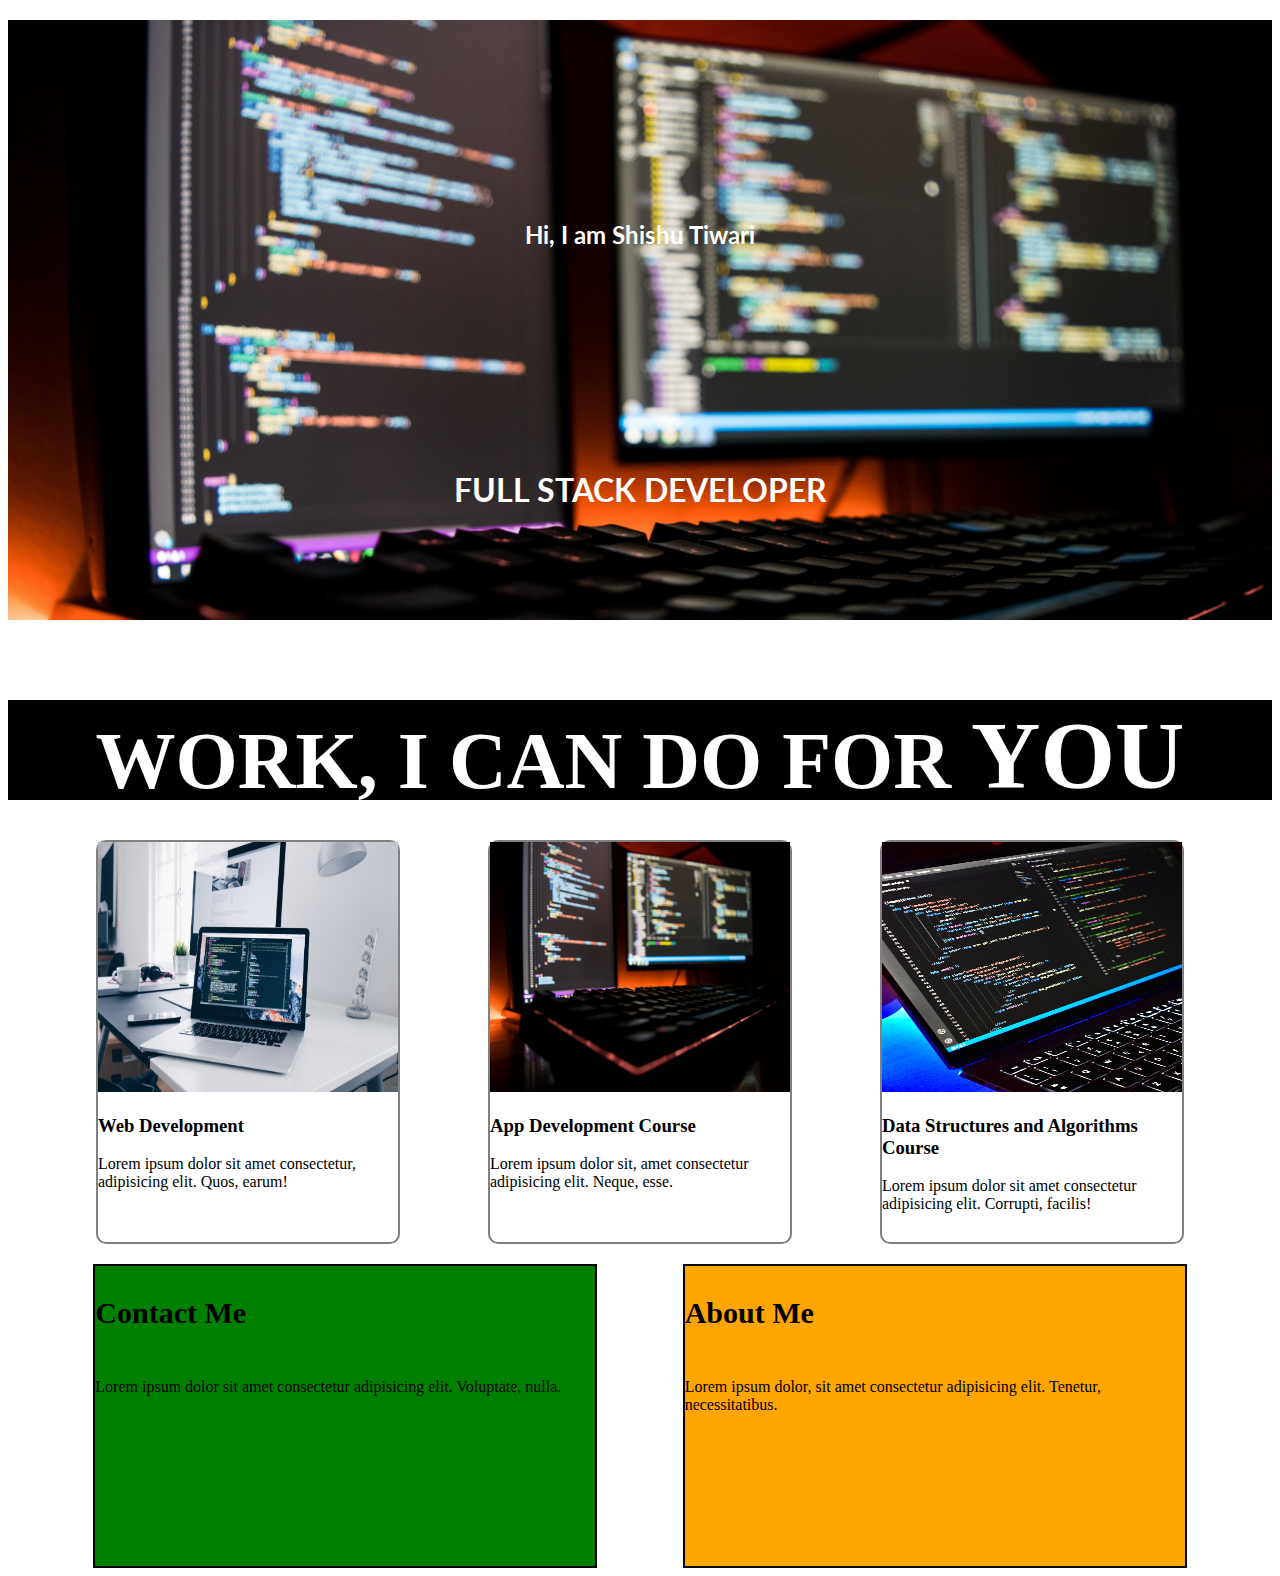
==== Portfolio landing Page/Code/index.html @ 474d89e6 "Rename Portfolio.html to index.html" ====
<!DOCTYPE html>
<html lang="en">
  <head>
    <meta charset="UTF-8" />
    <meta name="viewport" content="width=device-width, initial-scale=1.0" />
    <title>Portfolio</title>
    <link rel="stylesheet" href="../Code/Portfolio.css" />
    <link rel="preconnect" href="https://fonts.googleapis.com" />
    <link rel="preconnect" href="https://fonts.gstatic.com" crossorigin />
    <link
      href="https://fonts.googleapis.com/css2?family=Lato&display=swap"
      rel="stylesheet"
    />
  </head>
  <body>
    <main>
      <section class="Hero-section">
        <div>
          <h2 style="text-align: center;">Hi, I am Shishu Tiwari</h2>
          <h1 style="text-align: center;">FULL STACK DEVELOPER</h1>
        </div>
      </section>
      <section class="Black-section">
        <div><h3>WORK, I CAN DO FOR <span style="font-size: 96px">YOU</span></h3></div>
      </section>
      <section class="card-container">
        <div>
          <a href="#"><img src="../Images/christopher-gower-m_HRfLhgABo-unsplash.jpg" alt="Web Development"> <h3><b>Web Development</b> </h3>Lorem ipsum dolor sit amet consectetur, adipisicing elit. Quos, earum!</a>
        </div>
        
        <div><a href="#"><img src="../Images/fotis-fotopoulos-DuHKoV44prg-unsplash.jpg" alt="App Development Course"> <h3><b>App Development Course</b></h3> Lorem ipsum dolor sit, amet consectetur adipisicing elit. Neque, esse.</a></div>
        <div>
          <a href="#"><img src="../Images/michael-baccin-XopauR-Nagk-unsplash.jpg" alt="Data Structures and Algorithms Course"><h3><b>Data Structures and Algorithms Course</b></h3>Lorem ipsum dolor sit amet consectetur adipisicing elit. Corrupti, facilis!</a>
        </div>
      </section>
    </main>
    <footer class="footer-section">
      <div id="div1">
      
        <p><h3 style="font-size: 30px;">Contact Me</h3><br>Lorem ipsum dolor sit amet consectetur adipisicing elit. Voluptate, nulla.</p>
      </div>
      <div id="div2">
        
        <p><h3 style="font-size: 30px;">About Me</h3><br>Lorem ipsum dolor, sit amet consectetur adipisicing elit. Tenetur, necessitatibus.</p>
      </div>
    </footer>
  </body>
</html>
---- Portfolio landing Page/Code/Portfolio.css ----
.Hero-section {
    background-image: url(../Images/fotis-fotopoulos-DuHKoV44prg-unsplash.jpg);
    background-attachment: fixed;
    background-repeat: no-repeat;
    background-size: cover;
    height: 600px;
}
.Hero-section h2,h1{
    color: white;
    font-family:'Lato', sans-serif;
    text-align: center;
    padding-top: 200px;
}

 
.Black-section{
    background-color: black;
    height: 100px;
}
.Black-section h3{
    color: white;
    font-size: 80px;
    text-align: center;
}
.card-container{
    display: grid;
    grid-template-columns: auto auto auto;
    justify-content: space-evenly;
    margin-top: 40px;
}
.card-container div{
   
   border: 2px solid gray;
   border-radius: 10px;
   column-gap: 50px;
    height: 400px;
    width: 300px;
}
.card-container img,a{
    width: 300px;
    height: 250px;
    text-decoration: none;
    color: black;
}
.footer-section{
    display: flex;
    flex-direction: row;
    justify-content: space-evenly;
}
.footer-section div{
    border: 2px solid black;
    width: 500px;
    height: 300px;
    margin-top: 20px;
    

}
#div1{
    border: 2px solid black;
    width: 500px;
    height: 300px;
    background-color: green;

}
#div2{
    border: 2px solid black;
    width: 500px;
    height: 300px;
    background-color: orange;

}
@media  screen and (max-width:786px) {
    .Hero-section{
        min-height: 50vh;
    }
    .Black-section{
        font-size: 24px;
    }
    .footer-section{
        display: flex;
        flex-direction: column;
    }
    .card-container{
        display: flex;
        flex-direction: column;
       
    }
    
}
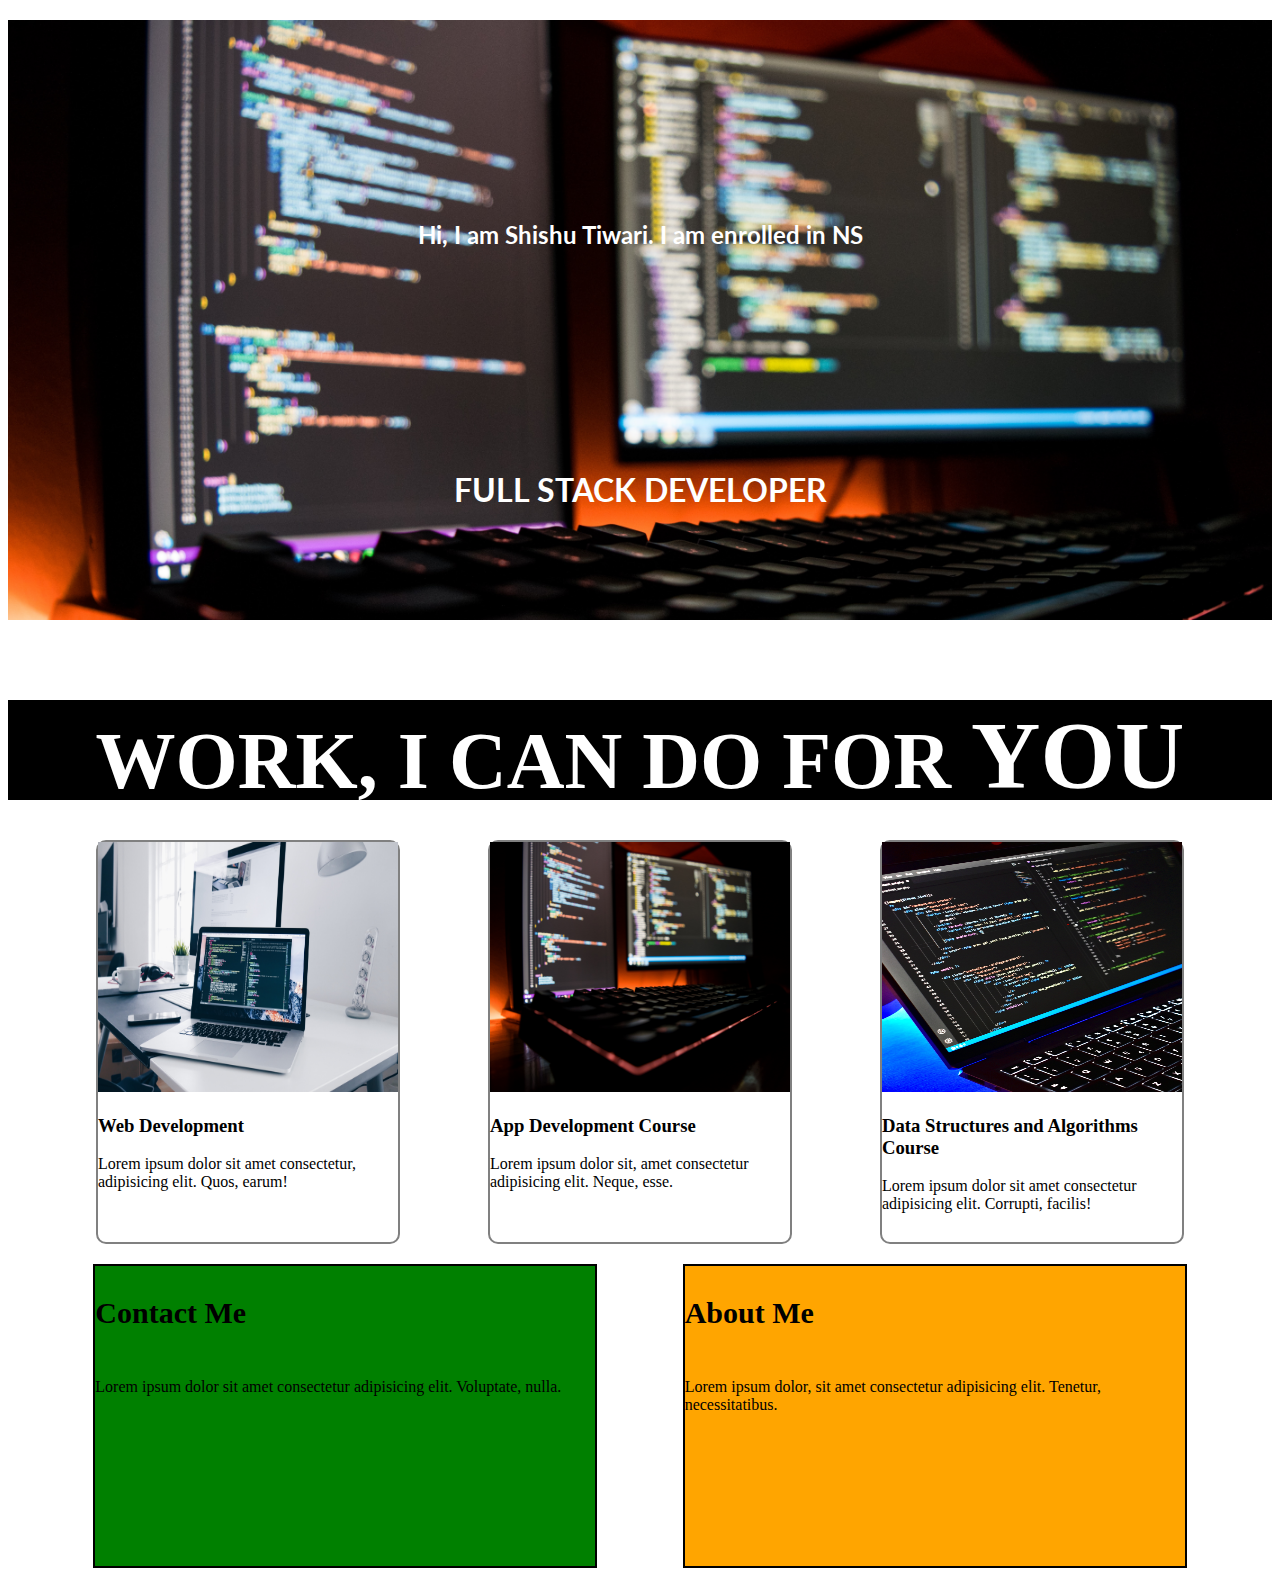
==== commit f88f8e33: "commit message" ====
--- a/Portfolio landing Page/Code/index.html
+++ b/Portfolio landing Page/Code/index.html
@@ -16,8 +16,9 @@
     <main>
       <section class="Hero-section">
         <div>
-          <h2 style="text-align: center;">Hi, I am Shishu Tiwari</h2>
-          <h1 style="text-align: center;">FULL STACK DEVELOPER</h1>
+
+          <h2 style="text-align: center;">Hi, I am Shishu Tiwari. I am enrolled in NS</h2>
+          <h1 style="text-align: center;">FULL STACK DEVELOPER </h1>
         </div>
       </section>
       <section class="Black-section">
